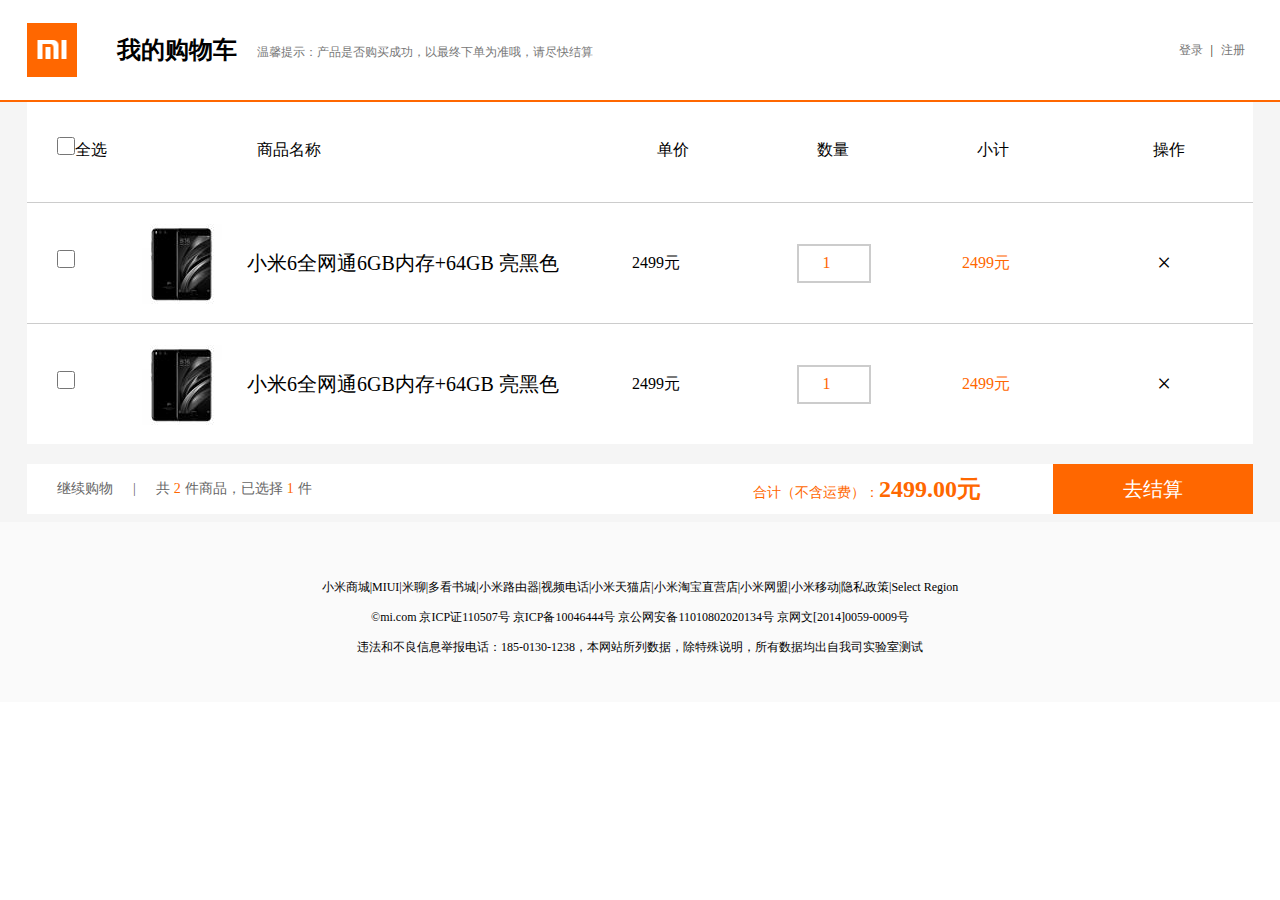
==== gouwuche.html @ 94458093 "今天放假" ====
<!DOCTYPE html>
<html>
	<head>
		<meta charset="UTF-8">
        <meta name="author" content="order by dede58.com"/>
		<title>我的购物车-小米商城</title>
		<link rel="stylesheet" type="text/css" href="./css/style.css">
	</head>
	<body>
	<!-- start header -->
	<!--end header -->

<!-- start banner_x -->
		<div class="banner_x center">
			<a href="./index.html" target="_blank"><div class="logo fl"></div></a>
			
			<div class="wdgwc fl ml40">我的购物车</div>
			<div class="wxts fl ml20">温馨提示：产品是否购买成功，以最终下单为准哦，请尽快结算</div>
			<div class="dlzc fr">
				<ul>
					<li><a href="./login.html" target="_blank">登录</a></li>
					<li>|</li>
					<li><a href="./register.html" target="_blank">注册</a></li>	
				</ul>
				
			</div>
			<div class="clear"></div>
		</div>
		<div class="xiantiao"></div>
		<div class="gwcxqbj">
			<div class="gwcxd center">
				<div class="top2 center">
					<div class="sub_top fl">
						<input type="checkbox" value="quanxuan" class="quanxuan" />全选
					</div>
					<div class="sub_top fl">商品名称</div>
					<div class="sub_top fl">单价</div>
					<div class="sub_top fl">数量</div>
					<div class="sub_top fl">小计</div>
					<div class="sub_top fr">操作</div>
					<div class="clear"></div>
				</div>
				<div class="content2 center">
					<div class="sub_content fl ">
						<input type="checkbox" value="quanxuan" class="quanxuan" />
					</div>
					<div class="sub_content fl"><img src="./image/gwc_xiaomi6.jpg"></div>
					<div class="sub_content fl ft20">小米6全网通6GB内存+64GB 亮黑色</div>
					<div class="sub_content fl ">2499元</div>
					<div class="sub_content fl">
						<input class="shuliang" type="number" value="1" step="1" min="1" >
					</div>
					<div class="sub_content fl">2499元</div>
					<div class="sub_content fl"><a href="">×</a></div>
					<div class="clear"></div>
				</div>
				<div class="content2 center">
					<div class="sub_content fl ">
						<input type="checkbox" value="quanxuan" class="quanxuan" />
					</div>
					<div class="sub_content fl"><img src="./image/gwc_xiaomi6.jpg"></div>
					<div class="sub_content fl ft20">小米6全网通6GB内存+64GB 亮黑色</div>
					<div class="sub_content fl ">2499元</div>
					<div class="sub_content fl">
						<input class="shuliang" type="number" value="1" step="1" min="1" >
					</div>
					<div class="sub_content fl">2499元</div>
					<div class="sub_content fl"><a href="">×</a></div>
					<div class="clear"></div>
				</div>
			</div>
			<div class="jiesuandan mt20 center">
				<div class="tishi fl ml20">
					<ul>
						<li><a href="./liebiao.html">继续购物</a></li>
						<li>|</li>
						<li>共<span>2</span>件商品，已选择<span>1</span>件</li>
						<div class="clear"></div>
					</ul>
				</div>
				<div class="jiesuan fr">
					<div class="jiesuanjiage fl">合计（不含运费）：<span>2499.00元</span></div>
					<div class="jsanniu fr"><input class="jsan" type="submit" name="jiesuan"  value="去结算"/></div>
					<div class="clear"></div>
				</div>
				<div class="clear"></div>
			</div>
			
		</div>

  

	
	<!-- footer -->
	<footer class="center">
			
			<div class="mt20">小米商城|MIUI|米聊|多看书城|小米路由器|视频电话|小米天猫店|小米淘宝直营店|小米网盟|小米移动|隐私政策|Select Region</div>
			<div>©mi.com 京ICP证110507号 京ICP备10046444号 京公网安备11010802020134号 京网文[2014]0059-0009号</div> 
			<div>违法和不良信息举报电话：185-0130-1238，本网站所列数据，除特殊说明，所有数据均出自我司实验室测试</div>
		</footer>

	</body>
</html>
---- css/style.css ----
* {
    margin: 0;
    padding: 0;
    text-decoration: none;
    list-style-type: none;
    font-family: Times New Roman;
}

img {
    border: none;
}

a {
    border: none;
    text-decoration: none;
    color: #000;
}

.border {
    border: 1px solid red;
}

.center {
    margin: 0 auto;
}

.w {
    width: 1226px;
    margin: 0 auto;
}

.fl {
    float: left;
}

.fr {
    float: right;
}

.clear {
    clear: both;
}

.mt20 {
    margin-top: 20px;
}

.mt10 {
    margin-top: 10px;
}

.ml20 {
    margin-left: 20px;
}

.ml40 {
    margin-left: 40px;
}

.mr40 {
    margin-right: 40px;
}

.mb20 {
    margin-bottom: 20px;
}

.border2 {
    border: 2px solid #ff6700;
}

.ft20 {
    font-size: 20px;
}

.ftbc {
    color: #ff6700;
    font-weight: bold;
}

.pr {
    padding-right: 40px;
}

.h3 {
    font-size: 22px;
    font-weight: bold;
}


/*header*/

header {
    width: 100%;
    height: 40px;
    background: #333
}

header .top {
    width: 1226px;
    height: 40px;
    line-height: 40px;
}

header .top .left ul li {
    float: left;
    font-size: 12px;
    color: #ccc;
}

header .top .left ul li a {
    display: block;
    padding: 0 8px;
    font-size: 12px;
    font-family: Times New Roman;
    color: #b0b0b0;
}

header .top .left ul li a:hover {
    color: #fff;
}

header .top .right ul li {
    float: left;
    font-size: 12px;
    color: #ccc;
}

header .top .right ul li a {
    display: block;
    padding: 0 8px;
    font-size: 12px;
    font-family: Times New Roman;
    color: #b0b0b0;
}

header .top .right ul li a:hover {
    color: #fff;
}

header .top .right .gouwuche a {
    color: #fff;
}

header .top .right .gouwuche {
    margin: 0 20px;
    background: #424242;
    width: 120px;
    text-align: center;
    font-size: 12px;
    cursor: pointer;
    background: #ff6700;
    color: #fff;
}

header .top .right .gouwuche:hover {
    color: #000;
    background: #666;
}


/*banner_x*/

.banner_x {
    width: 1226px;
    height: 100px;
}

.banner_x .logo {
    background: url('../image/logo_top.png') no-repeat center center;
    width: 50px;
    height: 100px;
}

.banner_x .ad_top {
    width: 180px;
    height: 100px;
    background: url('../image/yyymix.gif') no-repeat center center;
}

.banner_x .nav ul li {
    float: left;
    height: 100px;
    line-height: 100px;
}

.banner_x .nav ul li a {
    display: inline-block;
    color: #000;
    font-size: 16px;
    padding: 0 10px;
}

.banner_x .nav ul li a:hover {
    color: rgb(255, 103, 0);
}

.banner_x .search {
    width: 308px;
    height: 100px;
    line-height: 100px;
}

.banner_x .search .text {
    width: 250px;
    height: 50px;
    line-height: 50px;
    font-size: 12px;
    margin-top: 25px;
    border: 1px solid #ccc;
}

.banner_x .search .text:hover {
    border-color: #ff6700;
}

.banner_x .search .text .shuru {
    border: none;
    width: 250px;
    height: 50px;
}

.banner_x .search .submit {
    width: 50px;
    height: 50px;
    line-height: 50px;
    text-align: center;
    font-size: 12px;
    margin-top: 25px;
    border: 1px solid #ccc;
}

.banner_x .search .submit .sousuo {
    letter-spacing: 3px;
    text-align: center;
    width: 50px;
    height: 50px;
    border: none;
    background: none;
    cursor: pointer;
}

.banner_x .search .submit:hover {
    border-color: #ff6700;
    color: #ff6700;
}


/*banner_y*/

.banner_y {
    width: 1226px;
    height: 460px;
    display: flex;
}


/* 轮播图 */

.swiper {
    width: 996px;
    height: 460px;
}

.swiper img {
    width: 100%;
    height: 460px;
}

.banner_y .nav {
    width: 234px;
    height: 460px;
    background: rgb(12, 12, 19);
}

.banner_y .nav ul {
    padding: 20px 0;
    position: relative;
}

.banner_y .nav ul li {
    display: block;
    width: 174px;
    height: 40px;
    line-height: 40px;
    font-size: 14px;
    padding: 0 30px;
}

.banner_y .nav ul li .pop {
    width: 800px;
    height: 460px;
    background: #fff;
    position: absolute;
    left: 234px;
    top: 0px;
    display: none;
}

.banner_y .nav ul li:hover .pop {
    display: block;
    box-shadow: 2px 3px 5px #ccc;
    border-top: 1px solid #ccc;
}

.banner_y .nav ul li .pop .left {
    width: 265px;
    height: 460px;
    background: #fff;
}

.banner_y .nav ul li .pop .left div {
    margin-bottom: 3px;
}

.banner_y .nav ul li .pop .left .xuangou_left {
    height: 40px;
    line-height: 40px;
    font-size: 14px;
    margin-left: 10px;
    margin-top: 20px;
}

.banner_y .nav ul li .pop .left .xuangou_left a {
    color: #000;
}

.banner_y .nav ul li .pop .left .xuangou_left a img {
    valign: middle;
}

.banner_y .nav ul li .pop .left .xuangou_left a span {
    display: inline-block;
    margin-left: 10px;
    font-size: 14px;
}

.banner_y .nav ul li .pop .left .xuangou_left a span:hover {
    color: #ff6700;
}

.banner_y .nav ul li .pop .left .xuangou_right {
    margin-top: 25px;
    height: 40px;
    line-height: 40px;
}

.banner_y .nav ul li .pop .left .xuangou_right a {
    display: block;
    width: 60px;
    line-height: 24px;
    height: 24px;
    text-align: center;
    font-size: 12px;
    color: #ff6700;
    border: 1px solid #ff6700;
}

.banner_y .nav ul li .pop .left .xuangou_right a:hover {
    display: block;
    background: #ff6700;
    color: #fff;
}

.banner_y .nav ul li .pop .ctn {
    width: 265px;
    height: 460px;
}

.banner_y .nav ul li .pop .ctn div {
    margin-bottom: 3px;
}

.banner_y .nav ul li .pop .ctn .xuangou_left {
    height: 40px;
    line-height: 40px;
    font-size: 14px;
    margin-left: 10px;
    margin-top: 20px;
}

.banner_y .nav ul li .pop .ctn .xuangou_left a {
    color: #000;
}

.banner_y .nav ul li .pop .ctn .xuangou_left a img {
    valign: middle;
}

.banner_y .nav ul li .pop .ctn .xuangou_left a span {
    display: inline-block;
    margin-left: 10px;
    font-size: 14px;
}

.banner_y .nav ul li .pop .ctn .xuangou_left a span:hover {
    color: #ff6700;
}

.banner_y .nav ul li .pop .ctn .xuangou_right {
    margin-top: 25px;
    height: 40px;
    line-height: 40px;
}

.banner_y .nav ul li .pop .ctn .xuangou_right a {
    display: block;
    width: 60px;
    line-height: 24px;
    height: 24px;
    text-align: center;
    font-size: 12px;
    color: #ff6700;
    border: 1px solid #ff6700;
}

.banner_y .nav ul li .pop .ctn .xuangou_right a:hover {
    display: block;
    background: #ff6700;
    color: #fff;
}

.banner_y .nav ul li .pop .right {
    width: 265px;
    height: 460px;
    margin-right: 5px;
}

.banner_y .nav ul li .pop .right div {
    margin-bottom: 3px;
}

.banner_y .nav ul li .pop .right .xuangou_left {
    height: 40px;
    line-height: 40px;
    font-size: 14px;
    margin-left: 10px;
    margin-top: 20px;
}

.banner_y .nav ul li .pop .right .xuangou_left a {
    color: #000;
}

.banner_y .nav ul li .pop .right .xuangou_left a img {
    valign: middle;
}

.banner_y .nav ul li .pop .right .xuangou_left a span {
    display: inline-block;
    margin-left: 10px;
    font-size: 14px;
}

.banner_y .nav ul li .pop .right .xuangou_left a span:hover {
    color: #ff6700;
}

.banner_y .nav ul li .pop .right .xuangou_right {
    margin-top: 25px;
    height: 40px;
    line-height: 40px;
}

.banner_y .nav ul li .pop .right .xuangou_right a {
    display: block;
    width: 60px;
    line-height: 24px;
    height: 24px;
    text-align: center;
    font-size: 12px;
    color: #ff6700;
    border: 1px solid #ff6700;
}

.banner_y .nav ul li .pop .right .xuangou_right a:hover {
    display: block;
    background: #ff6700;
    color: #fff;
}

.banner_y .nav ul li:hover {
    background: #ff6700;
}

.banner_y .nav ul li a {
    display: inline-block;
    margin-left: 10px;
    color: #fff;
}

.tlinks {
    text-indent: -9999px;
    height: 0;
    line-height: 0;
    font-size: 0;
    overflow: hidden;
}


/*sub_banner*/

.sub_banner {
    width: 1226px;
    height: 170px;
    margin-top: 15px;
}

.sub_banner .sidebar {
    width: 234px;
    height: 170px;
}

.sub_banner .sidebar div {
    width: 78px;
    height: 85px;
    marign: 0;
    padding: 0;
}

.sub_banner .sidebar div a img {
    opacity: 0.8;
}

.sub_banner .sidebar div a img:hover {
    opacity: 1;
}

.sub_banner .datu {
    width: 316px;
    height: 170px;
    margin-left: 14px;
}

.sub_banner .datu a img {
    width: 316px;
    height: 170px;
    opacity: 0.8;
}

.sub_banner .datu a img:hover {
    opacity: 1;
}


/*danpin*/

.biaoti {
    width: 1226px;
    height: 58px;
    line-height: 58px;
    font-size: 22px;
    font-weight: bold;
    margin-top: 20px;
}

.danpin .main {
    width: 1226px;
    height: 340px;
}

.danpin .main .mingxing {
    width: 234px;
    height: 339px;
    background: rgb(250, 250, 250);
    margin-right: 4px;
}


/* 倒计时 */

.countdown {
    background-color: orange;
    height: 340px;
}

.countdown .times b {
    font-size: 40px;
}

.countdown a {
    text-decoration: none;
    background-size: 100% 100%;
    width: 190px;
    height: 100%;
    color: #fff;
}

.countdown a h1 {
    text-align: center;
    padding-top: 50px;
}

.countdown a h3 {
    padding-top: 80px;
    text-align: center;
    display: block;
    padding-bottom: 40px;
}

.countdown a .sp-1 {
    font-size: 14px;
    font-weight: 300;
}

#time1,
#time2,
#time3 {
    display: inline-block;
    border-radius: 50%;
    text-align: center;
    line-height: 60px;
    font-size: 40px;
    width: 60px;
    height: 60px;
    background-color: #000;
}

.times {
    padding-bottom: 34px;
    text-align: center;
}

.danpin .main .mingxing:nth-of-type(1) {
    /* border-top: 1px solid orange; */
    margin-right: 4px;
}

.danpin .main .mingxing:nth-of-type(2) {
    border-top: 1px solid green;
    margin-right: 4px;
}

.danpin .main .mingxing:nth-of-type(3) {
    border-top: 1px solid blue;
    margin-right: 4px;
}

.danpin .main .mingxing:nth-of-type(4) {
    border-top: 1px solid red;
    margin-right: 4px;
}

.danpin .main .mingxing:nth-of-type(5) {
    border-top: 1px solid teal;
}

.danpin .main .mingxing .sub_mingxing {
    padding: 37px;
}

.danpin .main .mingxing .sub_mingxing a img {
    display: block;
    width: 160px;
    height: 160px;
    opacity: 0.85
}

.danpin .main .mingxing .sub_mingxing a img:hover {
    width: 160px;
    height: 160px;
    opacity: 1;
}

.danpin .main .mingxing .pinpai {
    width: 220px;
    height: 60px;
    line-height: 20px;
    text-align: center;
    margin-top: -10px;
}

.danpin .main .mingxing .pinpai a {
    font-size: 10px;
    color: #333;
    padding: 0 5px;
}

.danpin .main .mingxing .youhui {
    width: 234px;
    height: 12px;
    line-height: 12px;
    margin: 15px 0;
    font-size: 12px;
    color: rgb(176, 176, 176);
    text-align: center;
}

.danpin .main .mingxing .jiage {
    font-size: 14px;
    text-align: center;
    color: #ff6709;
    margin-top: 10px;
}

.jiaru {
    width: 150px;
    line-height: 35px;
    margin: 15px auto 0;
    text-align: center;
    background-color: #ff6709;
    border-radius: 20px;
}


/*peijian*/

.peijian {
    background: rgb(245, 245, 245);
}

.peijian .main {
    height: 614px;
}

.peijian .main .content {
    width: 1226px;
    height: 300px;
}

.peijian .main .content:nth-of-type(2) {
    margin-top: 14px;
}

.peijian .main .content .remen {
    width: 234px;
    height: 300px;
    margin-right: 14px;
    position: relative;
    background: #fff;
}

.peijian .main .content .remen:hover {
    margin-top: -2px;
    box-shadow: 0px 0px 30px #ccc;
}

.peijian .main .content .remen:nth-of-type(5) {
    margin: 0;
}

.peijian .main .content .remen .xinpin span {
    display: block;
    margin: 0 auto;
    font-size: 10px;
    line-height: 20px;
    height: 20px;
    color: #fff;
    width: 65px;
    background: #83c44e;
    text-align: center;
}

.peijian .main .content .remen .tu a img {
    margin: 10px 42px 20px 42px;
}

.peijian .main .content .remen .miaoshu {
    width: 234px;
    height: 25px;
    line-height: 25px;
    text-align: center;
    overflow: hidden;
}

.peijian .main .content .remen .miaoshu a {
    color: #000;
    font-size: 14px;
}

.peijian .main .content .remen .jiage {
    color: #ff6700;
    font-size: 14px;
    text-align: center;
    width: 234px;
    height: 25px;
    line-height: 25px;
}

.peijian .main .content .remen .pingjia {
    width: 234px;
    height: 15px;
    line-height: 15px;
    font-size: 12px;
    color: #aaa;
    text-align: center;
}

.peijian .main .content .remen .piao {
    width: 204px;
    height: 60px;
    font-size: 12px;
    padding: 10px 0px 0px 30px;
    background: #ff6700;
    position: absolute;
    display: none;
}

.peijian .main .content .remen .piao a {
    color: #fff;
}

.peijian .main .content .remen .piao span {
    display: block;
    margin-top: 5px;
}

.peijian .main .content .remen:hover .piao {
    display: block;
    margin-top: -40px;
}

.peijian .main .content .remenlast {
    width: 234px;
    height: 300px;
}

.hongmi:hover {
    margin-top: -2px;
    box-shadow: 0px 0px 15px #ccc;
}

.liulangengduo {
    margin-top: 12px;
}

.liulangengduo:hover {
    margin-top: 10px;
    box-shadow: 0px 0px 30px #ccc;
}


/*xiangqing*/

.xiangqing {
    width: 100%;
    height: 58px;
    background: rgb(240, 240, 240);
}

.xiangqing .neirong {
    height: 58px;
    width: 1226px;
}

.xiangqing .neirong .xiaomi6 {
    width: 300px;
    height: 58px;
    line-height: 58px;
    font-size: 22px;
    font-weight: bold;
}

.xiangqing .neirong nav {
    display: inline-block;
    width: 410px;
    height: 58px;
    line-height: 58px;
}

.xiangqing .neirong nav li {
    font-size: 14px;
    float: left;
    display: block;
    margin: 0px 5px;
}

.xiangqing .neirong nav li a {
    color: #333;
    font-size: 14px;
}

.xiangqing .neirong nav li a:hover {
    color: #ff6700;
}


/*jieshao*/

.jieshao {
    height: 560px;
}

.jieshao .left {
    width: 560px;
    height: 560px;
    border: 1px solid #ccc;
}

.jieshao .right {
    width: 620px;
    background: rgb(248, 248, 248);
    height: 600px;
}

.jieshao .right .jianjie {
    font-size: 14px;
    color: rgb(176, 176, 176);
    line-height: 20px;
}

.jieshao .right .jiage {
    font-size: 18px;
    color: #ff6700;
    font-weight: bold;
}

.jieshao .right .xzbb {
    height: 58px;
    line-height: 58px;
}

.jieshao .right .xzbb .banben {
    height: 58px;
    line-height: 58px;
    width: 278px;
    cursor: pointer;
    margin-right: 5px;
    border: 1px solid #bbb;
}

.jieshao .right .xzbb .banben a {
    display: block;
    font-size: 18px;
    color: #000;
    padding: 0 10px;
}

.jieshao .right .xzbb .banben a span {
    display: inline-block;
    margin-right: 10px;
}

.jieshao .right .xzbb .banben a:hover {
    color: #ff6700;
}

.jieshao .right .xzbb .banben:hover {
    border: 1px solid #ff6700;
}

.jieshao .right .xzbb .banben a .yuandian {
    display: inline-block;
    height: 15px;
    width: 15px;
    border-radius: 50%;
    background: #000;
    margin-left: 80px;
}


/*选取详情*/

.xqxq {
    height: 80px;
    width: 555px;
    background: rgb(255, 255, 255);
    padding: 20px;
}


/*是否下单*/

.xiadan {
    height: 50px;
    line-height: 50px;
}

.xiadan .jrgwc {
    height: 50px;
    width: 200px;
    border: none;
    background: #ff6700;
    color: #fff;
    font-size: 18px;
    font-weight: bold;
    cursor: pointer;
    margin-right: 50px;
}

.xiadan .jrgwc:hover {
    border: 1px solid #fff;
}


/*我的购物车*/

.banner_x .wdgwc {
    height: 100px;
    line-height: 100px;
    font-weight: bold;
    font-size: 24px;
}

.banner_x .wxts {
    height: 90px;
    line-height: 105px;
    font-size: 12px;
    color: #777;
}

.banner_x .dlzc {
    height: 100px;
    line-height: 100px;
}

.banner_x .dlzc ul li {
    float: left;
    font-size: 12px;
}

.banner_x .dlzc ul li a {
    display: block;
    padding: 0 8px;
    font-size: 12px;
    font-family: Times New Roman;
    color: #777;
}

.banner_x .dlzc ul li a:hover {
    color: #ff6700;
}

.xiantiao {
    width: 100%;
    height: 2px;
    background: #ff6700;
}


/*购物车详单*/

.gwcxqbj {
    width: 100%;
    height: 400px;
    background: rgb(245, 245, 245);
    padding-bottom: 20px;
}

.gwcxqbj .gwcxd {
    background: #fff;
    width: 1226px;
    height: auto;
    padding-top: 30px;
}

.gwcxqbj .gwcxd .top2 {
    width: 1226px;
    height: 70px;
}

.gwcxqbj .gwcxd .top2 .sub_top {
    width: 100px;
    height: 70px;
    line-height: 36px;
    margin-right: 0px;
    margin-top: 0px;
    margin-left: 30px;
}

.gwcxqbj .gwcxd .top2 .sub_top:nth-of-type(2) {
    margin-left: 100px;
}

.gwcxqbj .gwcxd .top2 .sub_top:nth-of-type(3) {
    margin-left: 300px;
}

.gwcxqbj .gwcxd .top2 .sub_top:nth-of-type(4) {
    margin-left: 60px;
}

.gwcxqbj .gwcxd .top2 .sub_top:nth-of-type(5) {
    margin-left: 60px;
}

.gwcxqbj .gwcxd .top2 .sub_top .quanxuan {
    width: 18px;
    height: 18px;
    border: 1px solid #ccc;
    background: none;
}

.gwcxqbj .gwcxd .content2 {
    width: 1226px;
    height: 120px;
    border-top: 1px solid #ccc;
}

.gwcxqbj .gwcxd .content2 .sub_content {
    width: 50px;
    height: 120px;
    line-height: 120px;
    margin-right: 0px;
}

.gwcxqbj .gwcxd .sub_content .quanxuan {
    width: 18px;
    height: 18px;
    border: 1px solid #ccc;
    background: none;
}

.gwcxqbj .gwcxd .content2 .sub_content img {
    vertical-align: middle;
}

.gwcxqbj .gwcxd .content2 .sub_content:nth-of-type(1) {
    margin-left: 30px;
}

.gwcxqbj .gwcxd .content2 .sub_content:nth-of-type(2) {
    margin-left: 35px;
}

.gwcxqbj .gwcxd .content2 .sub_content:nth-of-type(3) {
    margin-left: 55px;
    width: 330px;
}

.gwcxqbj .gwcxd .content2 .sub_content:nth-of-type(4) {
    margin-left: 55px;
}

.gwcxqbj .gwcxd .content2 .sub_content:nth-of-type(5) {
    margin-left: 115px;
}

.gwcxqbj .gwcxd .content2 .sub_content:nth-of-type(6) {
    margin-left: 115px;
    color: #ff6700;
}

.gwcxqbj .gwcxd .content2 .sub_content:nth-of-type(7) {
    margin-left: 145px;
    font-size: 25px;
}

.gwcxqbj .gwcxd .content2 .sub_content .shuliang {
    width: 70px;
    height: 35px;
    border: 2px solid #ccc;
    text-align: center;
    font-size: 16px;
    color: #ff6700;
}

.gwcxqbj .gwcxd .content2 .sub_content a {
    display: block;
    width: 20px;
    height: 20px;
    border-radius: 10px;
    color: #000;
}

.gwcxqbj .gwcxd .content2 .sub_content a:hover {
    color: #ff6700;
}


/*结算单*/

.jiesuandan {
    width: 1226px;
    height: 50px;
    background: #fff;
}

.jiesuandan .tishi {
    width: 400px;
    height: 50px;
    line-height: 50px;
}

.jiesuandan .tishi ul li {
    float: left;
    font-size: 14px;
    display: inline-block;
    padding: 0 10px;
    color: #666;
}

.jiesuandan .tishi ul li a {
    color: #666;
}

.jiesuandan .tishi ul li a:hover {
    color: #ff6700;
}

.jiesuandan .tishi ul li span {
    display: inline-block;
    color: #ff6700;
    margin: 0 4px;
}

.jiesuandan .jiesuan {
    width: 500px;
    height: 50px;
    line-height: 50px;
    font-size: 14px;
    color: #ff6700;
}

.jiesuandan .jiesuan .jiesuanjiage span {
    font-size: 24px;
    font-weight: bold;
}

.jiesuandan .jiesuan .jsanniu .jsan {
    width: 200px;
    height: 50px;
    color: #fff;
    background: rgb(255, 103, 0);
    font-size: 20px;
    border: none;
    cursor: pointer;
}

.jiesuandan .jiesuan .jsanniu .jsan:hover {
    background: rgb(242, 88, 7);
}


/*个人中心*/

.grzxbj {
    width: 100%;
    height: auto;
    background: rgb(245, 245, 245);
    padding-bottom: 20px;
    padding-top: 20px;
}

.grzxbj .selfinfo {
    width: 1226px;
}

.grzxbj .selfinfo .lfnav {
    width: 234px;
    height: 500px;
    background: #fff;
}

.grzxbj .selfinfo .lfnav .ddzx {
    width: 234px;
    height: 40px;
    line-height: 40px;
    font-size: 19px;
    margin: 30px 20px 10px 40px;
    color: rgb(51, 51, 51);
}

.grzxbj .selfinfo .lfnav .subddzx ul li {
    display: block;
    width: 194px;
    height: 40px;
    line-height: 40px;
    padding-left: 40px;
}

.grzxbj .selfinfo .lfnav .subddzx ul li a {
    color: rgb(117, 117, 117);
}

.grzxbj .selfinfo .lfnav .subddzx ul li a:hover {
    color: rgb(51, 51, 51);
}

.grzxbj .selfinfo .rtcont {
    width: 978px;
    height: 500px;
    background: #fff;
}

.grzxbj .selfinfo .rtcont .ddzxbt {
    width: 938px;
    height: 60px;
    line-height: 60px;
    font-size: 22px;
    font-weight: bold;
    color: rgb(117, 117, 117);
    padding-left: 40px;
    border-bottom: 1px solid #ccc;
}

.grzxbj .selfinfo .rtcont .grzlbt {
    width: 938px;
    height: 60px;
    line-height: 60px;
    font-size: 20px;
    color: rgb(117, 117, 117);
}

.grzxbj .selfinfo .rtcont .subgrzl {
    height: 45px;
    line-height: 45px;
    width: 900px;
    background: rgb(253, 253, 253);
    border: 1px solid #aaa;
    margin-top: 10px;
    margin-bottom: 10px;
    border-radius: 3px;
}

.grzxbj .selfinfo .rtcont .subgrzl span:nth-of-type(1) {
    display: inline-block;
    font-size: 15px;
    font-weight: bold;
    color: rgb(117, 117, 117);
    width: 70px;
    height: 45px;
    line-height: 45px;
    padding-left: 20px;
}

.grzxbj .selfinfo .rtcont .subgrzl span:nth-of-type(2) {
    display: inline-block;
    font-size: 15px;
    color: rgb(117, 117, 117);
    width: 480px;
    height: 45px;
    line-height: 45px;
    padding-left: 120px;
}

.grzxbj .selfinfo .rtcont .subgrzl span:nth-of-type(3) {
    display: inline-block;
    font-size: 15px;
    width: 160px;
    height: 45px;
    line-height: 45px;
    text-align: right;
}

.grzxbj .selfinfo .rtcont .subgrzl span a {
    color: teal;
}

.grzxbj .selfinfo .rtcont .subgrzl span a:hover {
    color: #ff6700;
}


/*订单中心*/

.grzxbj .selfinfo .rtcont .ddxq {
    width: 938px;
    height: 120px;
    line-height: 120px;
    font-size: 17px;
    color: rgb(117, 117, 117);
    border-bottom: 1px solid #ccc;
    padding-left: 40px;
}

.grzxbj .selfinfo .rtcont .ddxq .ddspt {
    width: 80px;
    height: 80px;
    margin: 19px 25px 0 0;
    border: 1px solid #aaa;
}

.grzxbj .selfinfo .rtcont .ddxq .ztxx ul li {
    display: inline-block;
    width: 130px;
    height: 60px;
    line-height: 60px;
    float: left;
    border-left: 1px solid #aaa;
    margin-top: 30px;
    text-align: center;
}

.grzxbj .selfinfo .rtcont .ddxq .ztxx ul li a {
    color: rgb(117, 117, 117);
}

.grzxbj .selfinfo .rtcont .ddxq .ztxx ul li a:hover {
    color: #ff6700;
}


/*footer*/

footer {
    width: 100%;
    height: 120px;
    line-height: 30px;
    text-align: center;
    font-size: 12px;
    background: rgb(250, 250, 250);
    padding: 30px 0;
}
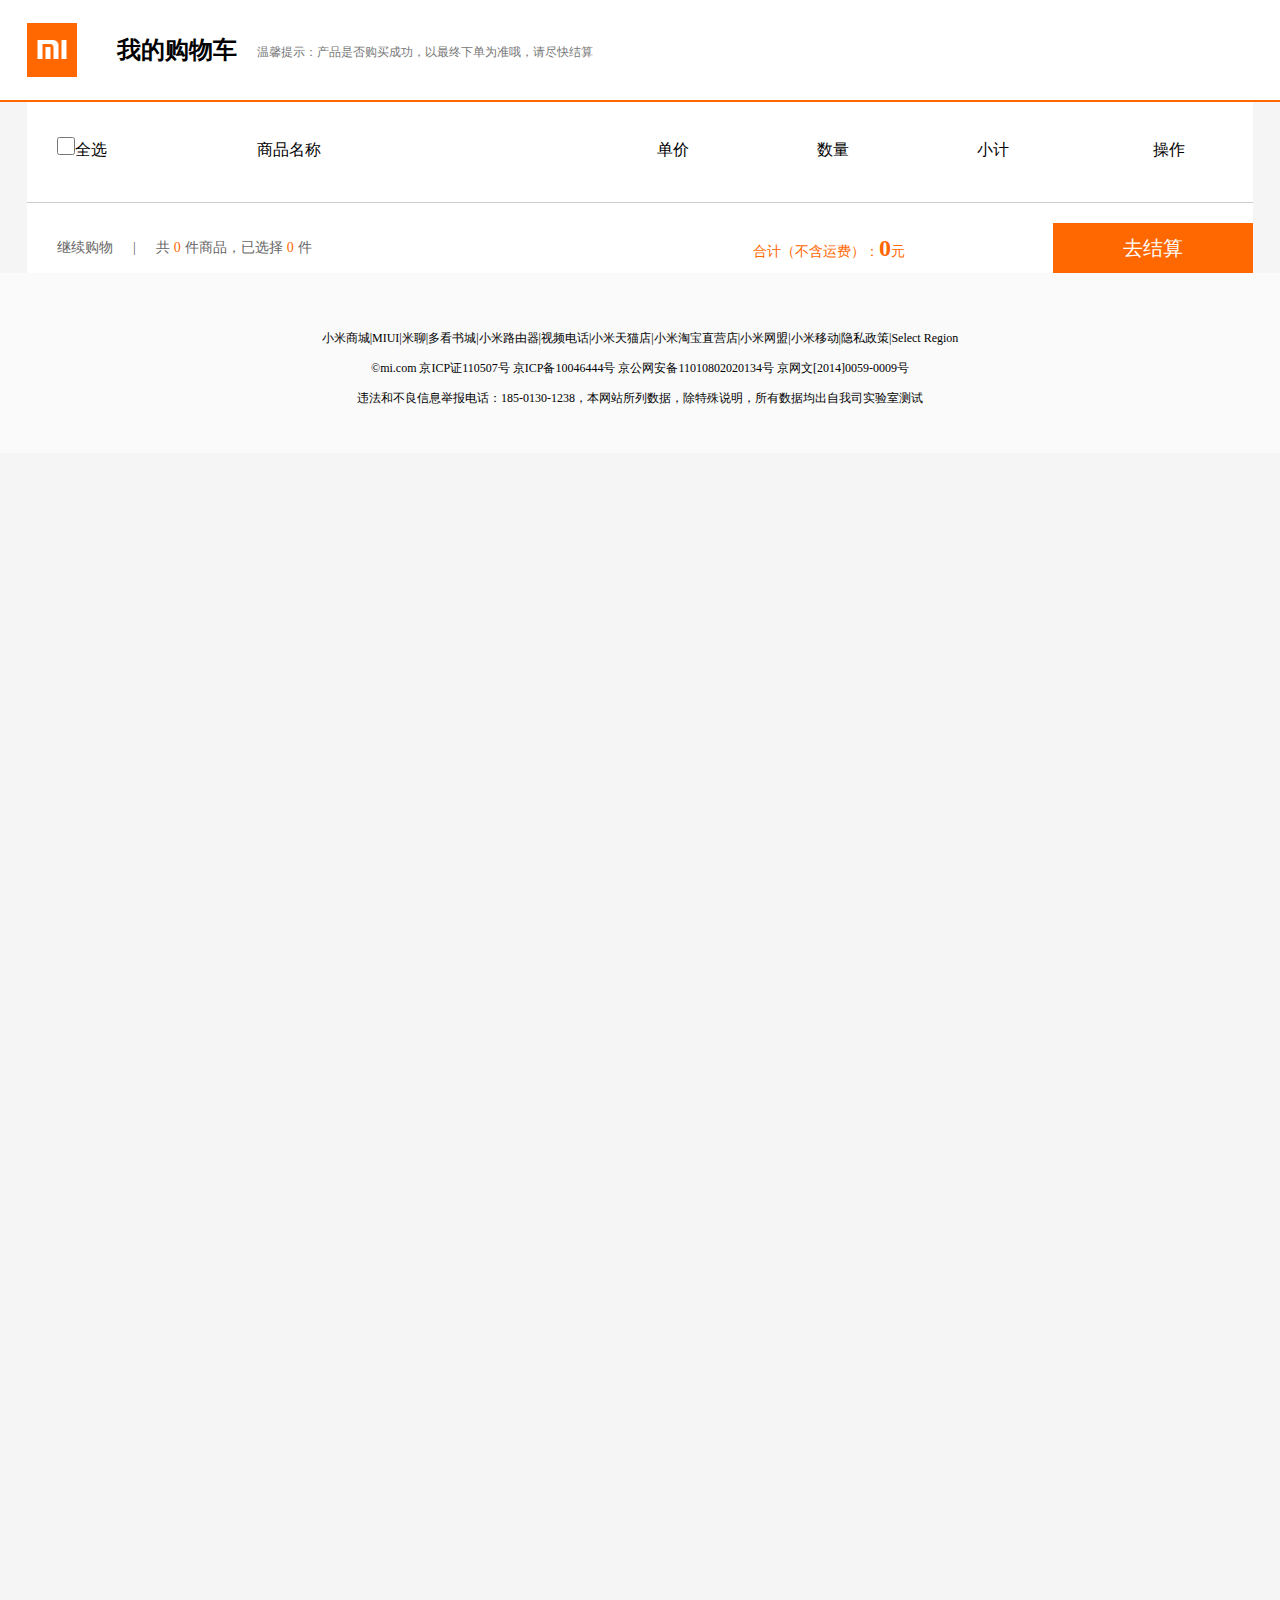
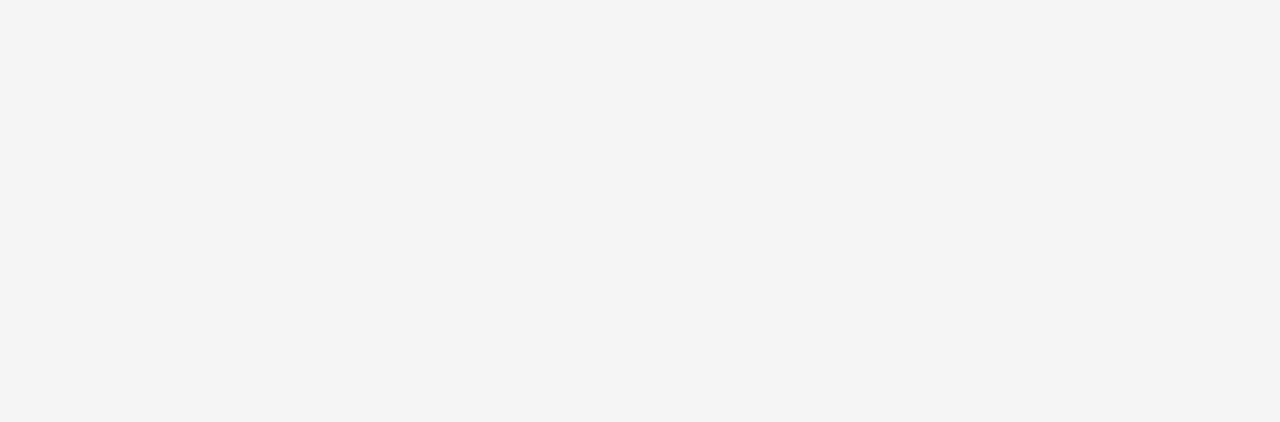
==== commit d4c25d4d: "5/4" ====
--- a/gouwuche.html
+++ b/gouwuche.html
@@ -1,103 +1,114 @@
 <!DOCTYPE html>
 <html>
-	<head>
-		<meta charset="UTF-8">
-        <meta name="author" content="order by dede58.com"/>
-		<title>我的购物车-小米商城</title>
-		<link rel="stylesheet" type="text/css" href="./css/style.css">
-	</head>
-	<body>
-	<!-- start header -->
-	<!--end header -->
 
-<!-- start banner_x -->
-		<div class="banner_x center">
-			<a href="./index.html" target="_blank"><div class="logo fl"></div></a>
-			
-			<div class="wdgwc fl ml40">我的购物车</div>
-			<div class="wxts fl ml20">温馨提示：产品是否购买成功，以最终下单为准哦，请尽快结算</div>
-			<div class="dlzc fr">
-				<ul>
-					<li><a href="./login.html" target="_blank">登录</a></li>
-					<li>|</li>
-					<li><a href="./register.html" target="_blank">注册</a></li>	
-				</ul>
-				
-			</div>
-			<div class="clear"></div>
-		</div>
-		<div class="xiantiao"></div>
-		<div class="gwcxqbj">
-			<div class="gwcxd center">
-				<div class="top2 center">
-					<div class="sub_top fl">
-						<input type="checkbox" value="quanxuan" class="quanxuan" />全选
-					</div>
-					<div class="sub_top fl">商品名称</div>
-					<div class="sub_top fl">单价</div>
-					<div class="sub_top fl">数量</div>
-					<div class="sub_top fl">小计</div>
-					<div class="sub_top fr">操作</div>
-					<div class="clear"></div>
-				</div>
-				<div class="content2 center">
-					<div class="sub_content fl ">
-						<input type="checkbox" value="quanxuan" class="quanxuan" />
-					</div>
-					<div class="sub_content fl"><img src="./image/gwc_xiaomi6.jpg"></div>
-					<div class="sub_content fl ft20">小米6全网通6GB内存+64GB 亮黑色</div>
-					<div class="sub_content fl ">2499元</div>
-					<div class="sub_content fl">
-						<input class="shuliang" type="number" value="1" step="1" min="1" >
-					</div>
-					<div class="sub_content fl">2499元</div>
-					<div class="sub_content fl"><a href="">×</a></div>
-					<div class="clear"></div>
-				</div>
-				<div class="content2 center">
-					<div class="sub_content fl ">
-						<input type="checkbox" value="quanxuan" class="quanxuan" />
-					</div>
-					<div class="sub_content fl"><img src="./image/gwc_xiaomi6.jpg"></div>
-					<div class="sub_content fl ft20">小米6全网通6GB内存+64GB 亮黑色</div>
-					<div class="sub_content fl ">2499元</div>
-					<div class="sub_content fl">
-						<input class="shuliang" type="number" value="1" step="1" min="1" >
-					</div>
-					<div class="sub_content fl">2499元</div>
-					<div class="sub_content fl"><a href="">×</a></div>
-					<div class="clear"></div>
-				</div>
-			</div>
-			<div class="jiesuandan mt20 center">
-				<div class="tishi fl ml20">
-					<ul>
-						<li><a href="./liebiao.html">继续购物</a></li>
-						<li>|</li>
-						<li>共<span>2</span>件商品，已选择<span>1</span>件</li>
-						<div class="clear"></div>
-					</ul>
-				</div>
-				<div class="jiesuan fr">
-					<div class="jiesuanjiage fl">合计（不含运费）：<span>2499.00元</span></div>
-					<div class="jsanniu fr"><input class="jsan" type="submit" name="jiesuan"  value="去结算"/></div>
-					<div class="clear"></div>
-				</div>
-				<div class="clear"></div>
-			</div>
-			
-		</div>
+<head>
+    <meta charset="UTF-8">
+    <meta name="author" content="order by dede58.com" />
+    <title>我的购物车-小米商城</title>
+    <link rel="stylesheet" type="text/css" href="./css/style.css">
+</head>
 
-  
+<body>
+    <!-- start header -->
+    <!--end header -->
 
-	
-	<!-- footer -->
-	<footer class="center">
-			
-			<div class="mt20">小米商城|MIUI|米聊|多看书城|小米路由器|视频电话|小米天猫店|小米淘宝直营店|小米网盟|小米移动|隐私政策|Select Region</div>
-			<div>©mi.com 京ICP证110507号 京ICP备10046444号 京公网安备11010802020134号 京网文[2014]0059-0009号</div> 
-			<div>违法和不良信息举报电话：185-0130-1238，本网站所列数据，除特殊说明，所有数据均出自我司实验室测试</div>
-		</footer>
+    <!-- start banner_x -->
+    <div class="banner_x center">
+        <a href="./index.html" target="_blank">
+            <div class="logo fl"></div>
+        </a>
 
-	</body>
-</html>
+        <div class="wdgwc fl ml40">我的购物车</div>
+        <div class="wxts fl ml20">温馨提示：产品是否购买成功，以最终下单为准哦，请尽快结算</div>
+        <div class="dlzc fr">
+            <!-- <ul>
+                <li><a href="./login.html" target="_blank">登录</a></li>
+                <li>|</li>
+                <li><a href="./register.html" target="_blank">注册</a></li>
+            </ul> -->
+
+        </div>
+        <div class="clear"></div>
+    </div>
+    <div class="xiantiao"></div>
+    <!-- 渲染 -->
+    <div class="gwcxqbj">
+        <!-- 全选 -->
+        <div class="gwcxd center">
+            <div class="top2 center">
+                <div class="sub_top fl">
+                    <input type="checkbox" value="quanxuan" class="quanxuan">全选
+                </div>
+                <div class="sub_top fl">商品名称</div>
+                <div class="sub_top fl">单价</div>
+                <div class="sub_top fl">数量</div>
+                <div class="sub_top fl">小计</div>
+                <div class="sub_top fr">操作</div>
+                <div class="clear"></div>
+            </div>
+            <div class="content2 center " id="gec">
+                <!-- <div class="sub_content fl ">
+                    <input type="checkbox" value="quanxuan" class="quanxuan" />
+                </div>
+                <div class="sub_content fl"><img src="./image/gwc_xiaomi6.jpg"></div>
+                <div class="sub_content fl ft20">小米6全网通6GB内存+64GB 亮黑色</div>
+                <div class="sub_content fl ">2499元</div>
+                <div class="sub_content fl">
+                    <input class="shuliang" type="number" value="1" step="1" min="1">
+                </div>
+                <div class="sub_content fl">2499元</div>
+                <div class="sub_content fl"><a href="">×</a></div>
+                <div class="clear"></div> -->
+            </div>
+            <!-- <div class="content2 center">
+                <div class="sub_content fl ">
+                    <input type="checkbox" value="quanxuan" class="quanxuan" />
+                </div>
+                <div class="sub_content fl"><img src="./image/gwc_xiaomi6.jpg"></div>
+                <div class="sub_content fl ft20">小米6全网通6GB内存+64GB 亮黑色</div>
+                <div class="sub_content fl ">2499元</div>
+                <div class="sub_content fl">
+                    <input class="shuliang" type="number" value="1" step="1" min="1">
+                </div>
+                <div class="sub_content fl">2499元</div>
+                <div class="sub_content fl"><a href="">×</a></div>
+                <div class="clear"></div>
+            </div> -->
+            <!-- </div> -->
+            <div class="jiesuandan mt20 center">
+                <div class="tishi fl ml20">
+                    <ul>
+                        <li><a href="./liebiao.html">继续购物</a></li>
+                        <li>|</li>
+                        <li>共<span class="zongxuan">0</span>件商品，已选择<span class="zongxuan">0</span>件</li>
+                        <div class="clear"></div>
+                    </ul>
+                </div>
+                <div class="jiesuan fr">
+                    <div class="jiesuanjiage fl">合计（不含运费）：<span class="zongqian">0</span>元</div>
+                    <div class="jsanniu fr"><input class="jsan" type="submit" name="jiesuan" value="去结算" /></div>
+                    <div class="clear"></div>
+                </div>
+                <div class="clear"></div>
+            </div>
+            <!-- <div class="jsanniu fr"><input class="jsan" type="submit" name="jiesuan" value="去结算" /></div> -->
+        </div>
+
+
+
+
+        <!-- footer -->
+        <footer class="center">
+
+            <div class="mt20">小米商城|MIUI|米聊|多看书城|小米路由器|视频电话|小米天猫店|小米淘宝直营店|小米网盟|小米移动|隐私政策|Select Region</div>
+            <div>©mi.com 京ICP证110507号 京ICP备10046444号 京公网安备11010802020134号 京网文[2014]0059-0009号</div>
+            <div>违法和不良信息举报电话：185-0130-1238，本网站所列数据，除特殊说明，所有数据均出自我司实验室测试</div>
+        </footer>
+
+</body>
+<script src="./js/axios.js"></script>
+<script src="./js/cart.js"></script>
+<script src="./lib/jquery-2.2.4.js"></script>
+<script src="./lib/layer/layer.js"></script>
+
+</html>--- a/css/style.css
+++ b/css/style.css
@@ -202,12 +202,20 @@
 }
 
 .banner_x .search .text {
-    width: 250px;
+    width: 235px;
     height: 50px;
     line-height: 50px;
     font-size: 12px;
     margin-top: 25px;
-    border: 1px solid #ccc;
+    border: 1px solid rgb(255, 103, 0);
+    border-radius: 10px 0 0 10px;
+    overflow: hidden;
+    border-right: 0;
+    padding-left: 15px;
+}
+
+.shuru {
+    outline: none;
 }
 
 .banner_x .search .text:hover {
@@ -227,7 +235,8 @@
     text-align: center;
     font-size: 12px;
     margin-top: 25px;
-    border: 1px solid #ccc;
+    border: 1px solid #ff6700;
+    border-radius: 0 10px 10px 0;
 }
 
 .banner_x .search .submit .sousuo {
@@ -693,6 +702,11 @@
     margin-top: 10px;
 }
 
+.shanchu {
+    text-decoration: line-through;
+    color: #b0b0b0;
+}
+
 .jiaru {
     width: 150px;
     line-height: 35px;
@@ -700,6 +714,13 @@
     text-align: center;
     background-color: #ff6709;
     border-radius: 20px;
+}
+
+.jiaru a {
+    display: block;
+    width: 100%;
+    height: 100%;
+    color: white;
 }
 
 
@@ -1032,7 +1053,7 @@
 
 .gwcxqbj {
     width: 100%;
-    height: 400px;
+    height: 1900px;
     background: rgb(245, 245, 245);
     padding-bottom: 20px;
 }
@@ -1083,14 +1104,17 @@
 
 .gwcxqbj .gwcxd .content2 {
     width: 1226px;
-    height: 120px;
+    height: 100%;
     border-top: 1px solid #ccc;
 }
 
 .gwcxqbj .gwcxd .content2 .sub_content {
     width: 50px;
     height: 120px;
-    line-height: 120px;
+    display: flex;
+    justify-self: center;
+    align-items: center;
+    /* line-height: 120px; */
     margin-right: 0px;
 }
 
@@ -1101,6 +1125,10 @@
     background: none;
 }
 
+.content2 img {
+    width: 100%;
+}
+
 .gwcxqbj .gwcxd .content2 .sub_content img {
     vertical-align: middle;
 }
@@ -1116,6 +1144,9 @@
 .gwcxqbj .gwcxd .content2 .sub_content:nth-of-type(3) {
     margin-left: 55px;
     width: 330px;
+    font-size: 12px;
+    /* word-wrap: break-word; */
+    /* background-color: pink; */
 }
 
 .gwcxqbj .gwcxd .content2 .sub_content:nth-of-type(4) {
@@ -1164,6 +1195,10 @@
     width: 1226px;
     height: 50px;
     background: #fff;
+}
+
+.jiesuandan img {
+    width: 20px;
 }
 
 .jiesuandan .tishi {
@@ -1391,4 +1426,9 @@
     font-size: 12px;
     background: rgb(250, 250, 250);
     padding: 30px 0;
+}
+
+.xh {
+    /* word-wrap: break-word; */
+    font-size: 14px;
 }